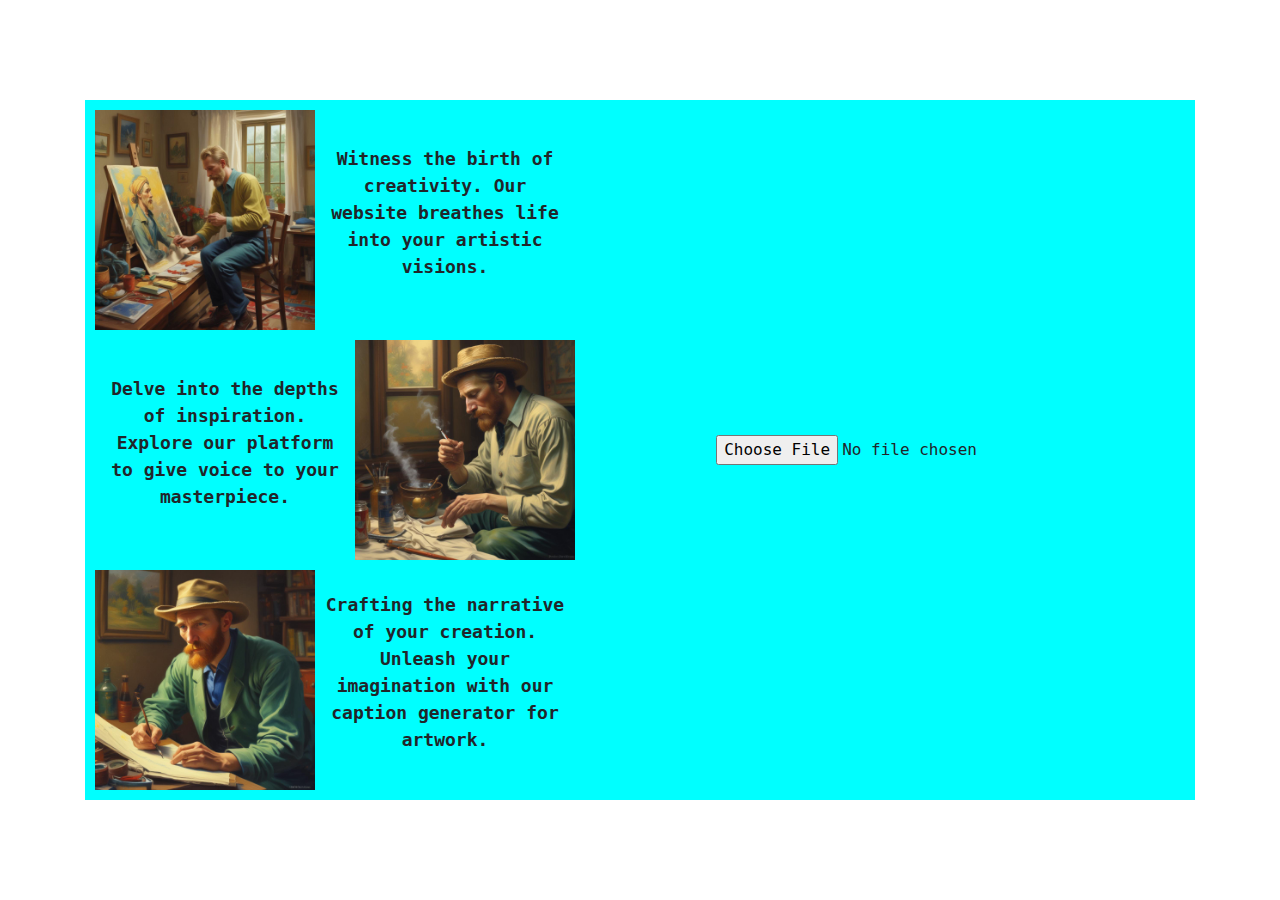
==== templates/index.html @ 80bb16ba "template making in progress" ====
<!DOCTYPE html>
<html lang="en">
<head>
    <meta charset="UTF-8">
    <meta name="viewport" content="width=device-width, initial-scale=1.0">
    <title>Artwork Caption Generator</title>
    <!-- <link rel="stylesheet" type="text/css" href="{{ url_for('static', filename='css/style.css')}}"> -->
    <link rel="stylesheet" type="text/css" href="/static/css/style.css">
    <link rel="preconnect" href="https://fonts.gstatic.com" crossorigin>
    <link rel="stylesheet" href="https://cdn.jsdelivr.net/npm/bootstrap@4.3.1/dist/css/bootstrap.min.css" integrity="sha384-ggOyR0iXCbMQv3Xipma34MD+dH/1fQ784/j6cY/iJTQUOhcWr7x9JvoRxT2MZw1T" crossorigin="anonymous">
</head>
<body>
    <div class="container">
        <div class="grid_container" style="background-color: aqua;">
            <div align="center">
                <div class="text_image_div">
                    <img src="/static/assets/images/drawing.jpeg" height="220" width="220">
                    <p class="im_text">Witness the birth of creativity. Our website breathes life into your artistic visions.</p>
                </div>
                <div class="text_image_div">
                    <p class="im_text">Delve into the depths of inspiration. Explore our platform to give voice to your masterpiece.</p>
                    <img src="/static/assets/images/thinking.jpeg" height="220" width="220">
                </div>
                <div class="text_image_div">
                    <img src="/static/assets/images/generate.jpeg" height="220" width="220">
                    <p class="im_text">Crafting the narrative of your creation. Unleash your imagination with our caption generator for artwork.</p>
                </div>
            </div>
            <div align="center">
                <!-- <button type="submit" class="btn btn-primary">Upload an Image</button> -->
        	    <input id="photo" type="file">
                <!-- <div id="results"></div> -->
                <img id="preview">
            </div>
        </div>
        <!-- <span id="element"></span> -->
    </div>
    <script>
        function read() {
           const reader = new FileReader();
           const input = document.getElementById('photo');
           // console.log(input)
   
           // console.log(reader.result);
   
           // input.style.display = 'none';
   
           // results.innerHTML = 
           // `
           // <div class="container_new" align="center">
           // 	<div class="loader"></div>
           // </div>
           // `;
           // reader.addEventListener('load', () => loaded(reader))
           reader.readAsDataURL(photo.files[0]);
           console.log(photo.files[0]);
   
        //    results.innerHTML = 
        //    `<img src="{}">
        //    `;

           reader.onload = function(event){
            var imgelement = document.getElementById('preview');
            imgelement.src = event.target.result;
           }
        //    reader.readAsDataURL()
       }
   
       photo.addEventListener('input', read);
   </script>
</body>
</html>
---- static/css/style.css ----
.container{
    position: absolute;
    top: 50%;
    left: 50%; 
    transform: translate(-50%, -50%);
    justify-content: center;
    /* background-color: aqua; */
    font-family: 'Roboto Mono', monospace;
    overflow: hidden;
}

.grid_container{
    display: grid;
    align-items: center;
    grid-template-columns: 500px 500px;
    grid-gap: 50px; 
}

.text_image_div{
    display: flex;
    align-items: center;
    margin: 10px;
}

.im_text{
    font-weight: bolder;
    font-size: 18px;
    padding-left: 10px;   
    padding-right: 10px;   
}
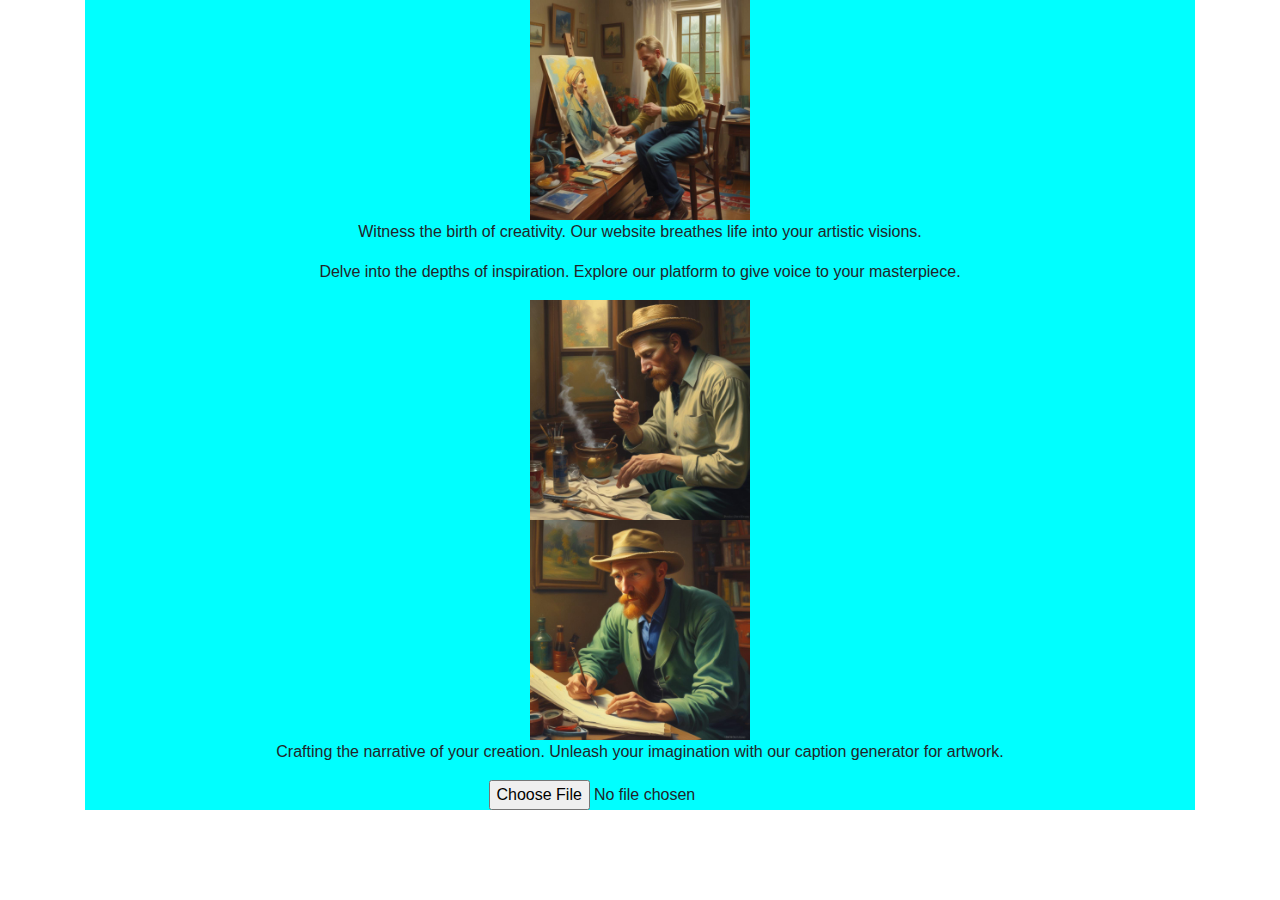
==== commit ad60a01f: "Image Upload working" ====
--- a/templates/index.html
+++ b/templates/index.html
@@ -4,8 +4,8 @@
     <meta charset="UTF-8">
     <meta name="viewport" content="width=device-width, initial-scale=1.0">
     <title>Artwork Caption Generator</title>
-    <!-- <link rel="stylesheet" type="text/css" href="{{ url_for('static', filename='css/style.css')}}"> -->
-    <link rel="stylesheet" type="text/css" href="/static/css/style.css">
+    <link rel="stylesheet" type="text/css" href="{{ url_for('static', filename='css/style.css')}}">
+    <!-- <link rel="stylesheet" type="text/css" href="/static/css/style.css"> -->
     <link rel="preconnect" href="https://fonts.gstatic.com" crossorigin>
     <link rel="stylesheet" href="https://cdn.jsdelivr.net/npm/bootstrap@4.3.1/dist/css/bootstrap.min.css" integrity="sha384-ggOyR0iXCbMQv3Xipma34MD+dH/1fQ784/j6cY/iJTQUOhcWr7x9JvoRxT2MZw1T" crossorigin="anonymous">
 </head>
@@ -27,46 +27,35 @@
                 </div>
             </div>
             <div align="center">
-                <!-- <button type="submit" class="btn btn-primary">Upload an Image</button> -->
-        	    <input id="photo" type="file">
-                <!-- <div id="results"></div> -->
-                <img id="preview">
+                <div class="result">
+        	        <input id="imageupload" type="file">
+                    <img id="imagePreview">
+                </div>
             </div>
         </div>
-        <!-- <span id="element"></span> -->
     </div>
     <script>
-        function read() {
-           const reader = new FileReader();
-           const input = document.getElementById('photo');
-           // console.log(input)
-   
-           // console.log(reader.result);
-   
-           // input.style.display = 'none';
-   
-           // results.innerHTML = 
-           // `
-           // <div class="container_new" align="center">
-           // 	<div class="loader"></div>
-           // </div>
-           // `;
-           // reader.addEventListener('load', () => loaded(reader))
-           reader.readAsDataURL(photo.files[0]);
-           console.log(photo.files[0]);
-   
-        //    results.innerHTML = 
-        //    `<img src="{}">
-        //    `;
-
-           reader.onload = function(event){
-            var imgelement = document.getElementById('preview');
-            imgelement.src = event.target.result;
-           }
-        //    reader.readAsDataURL()
-       }
-   
-       photo.addEventListener('input', read);
+        document.getElementById('imagePreview').hidden = true;
+        function read(event){
+            const file = event.target.files[0];
+            // console.log(file);
+            if(file){
+                const reader = new FileReader();
+                reader.onload = function(e){
+                    const image = e.target.result;
+                    console.log(image);
+                    const uploadButton = document.getElementById('imageupload');
+                    uploadButton.hidden = true;
+                    const imagePreview = document.getElementById('imagePreview');
+                    imagePreview.hidden = false;
+                    console.log(imagePreview);
+                    imagePreview.src = image; 
+                }
+                const red = reader.readAsDataURL(file);
+            }
+            console.log('Hello World');
+        }
+        imageupload.addEventListener('input', read);
    </script>
 </body>
 </html>